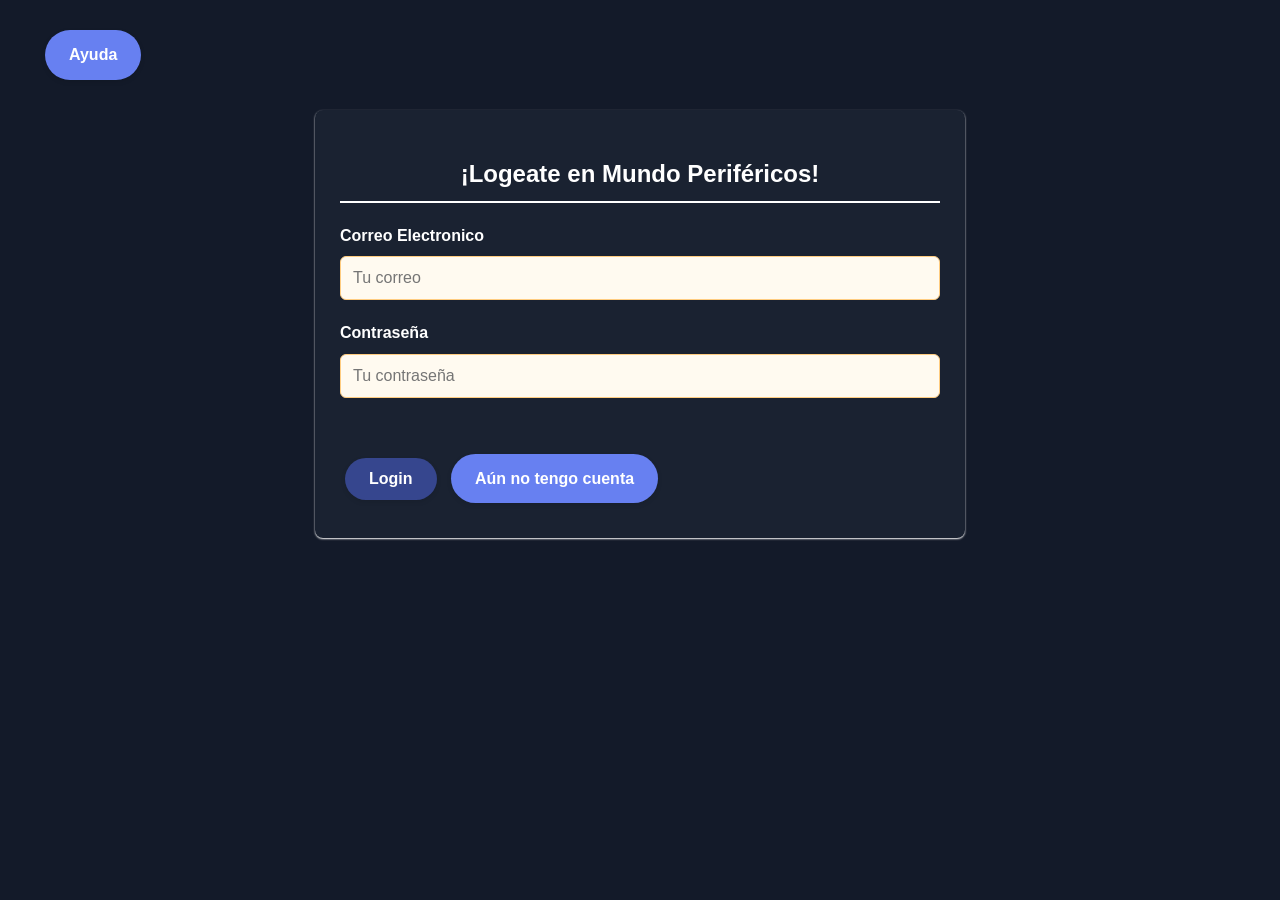
==== admin.html @ 638f1212 "Primer commit" ====
<!DOCTYPE html>
<html lang="es">
<head>
	<meta charset="UTF-8">
	<meta name="viewport" content="width=device-width, initial-scale=1.0">
	<title>Mundo Periféricos - Administradores</title>
	<link rel="stylesheet" href="css/style.css">
</head>
	<body>
		<div class="main-container">
			<div class="container">
				<h2>¡Registrar productos!</h2>

				<div>
					<form id="form-productos">
						<div class="form-group">
							<label for="nombreProducto">Nombre de producto</label>
							<input 
							type="text" 
							id="nombreProducto" 
							maxlength="60" 
							placeholder="Nombre producto" 
							required>
						</div>
						
						<div>
							<label for="filtroTipo">Tipo de producto</label>
							<select id="filtroTipo" class="filter-btn" required>
								<option value="">Seleccione una opcion</option>
							</select>
							<button class="btn btn-small" onclick="window.location.href='editar_filtros_admin.html'">Editar Filtros</button>
						</div>
						
						<br><br>

						<div class="form-group">
							<label for="cantidadProducto">Stock de producto</label>
							<input 
							type="number" 
							id="cantidadProducto" 
							placeholder="Cantidad de producto" 
							required>
						</div>

						<div class="form-group">
							<label for="precioProducto">Precio del producto</label>
							<input type="number" id="precioProducto" placeholder="Precio de producto" required>
						</div>

						<div class="form-group">
							<label for="ivaProducto">IVA de producto:</label>
							<select id="ivaProducto" required>
								<option value="">Seleccione una opcion</option>
								<option value="10">IVA Minimo</option>
								<option value="22">IVA Básico</option>
								<option value="0">Extento de IVA</option>
							</select>
						</div>

						<div class="form-group">
							<label for="imgProducto">Imagen del producto</label>
							<input 
							type="text" 
							id="imgProducto" 
							placeholder="img/laptop.png">
						</div>

						<div class="text-center">
							<button type="submit" class="btn btn-primary">Registrar producto</button>
						</div>
					</form>

					<p id="catalogoProductos"></p>
					
					<br><br>

					<div class="text-center">
						<a href="menu.html" class="btn btn-secondary">Ver menú principal</a>
					</div>
				</div>
			</div>
		</div>

		<script src="scripts/base/storage.js"></script>
		<script src="scripts/base/autenticacion.js"></script>
		<script src="scripts/base/initializer.js"></script>
		<script src="scripts/admin/admin.js"></script>
	</body>
</html>
---- css/style.css ----
/* Estilos generales */
body {
    font-family: 'Segoe UI', Tahoma, Geneva, Verdana, sans-serif;
    background-color: #131a29; /* Beige claro */
    margin: 0;
    padding: 0;
    color: #ffffff; /* Marrón claro para texto */
    line-height: 1.6;
}

h1, h2, h3 {
    color: #ffffff; /* Naranja oscuro */
    border-bottom: 2px solid #ffffff; /* Naranja */
    padding-bottom: 8px;
}

h2 {
    text-align: center;
}

/* Navbar */
.navbar {
    background-color: #27334d;
    color: white;
    padding: 15px 20px;
    position: sticky;
    top: 0;
    z-index: 100;
    box-shadow: 0 2px 5px rgba(0,0,0,0.1);
}

.navbar-container {
    max-width: 1200px;
    margin: 0 auto;
    display: flex;
    justify-content: space-between;
    align-items: center;
}

.navbar-title h1 {
    margin: 0;
    color: white;
    border: none;
    padding: 0;
    font-size: 24px;
}

.navbar-menu {
    display: flex;
    gap: 10px;
}

.navbar-menu a, .navbar-menu button {
    background-color: #ffb347;
    color: #fff;
    text-decoration: none;
    border: none;
    padding: 8px 16px;
    border-radius: 20px;
    cursor: pointer;
    font-size: 14px;
    font-weight: 600;
    transition: all 0.3s ease;
}

.navbar-menu a:hover, .navbar-menu button:hover {
    background-color: #ff9500;
    transform: translateY(-2px);
}

/* Contenedor principal */
.main-container {
    max-width: 1200px;
    margin: 0 auto;
    padding: 20px;
}

.container {
    background-color: #1a2231; /* Beige muy claro */
    border-radius: 8px;
    box-shadow: 0 1px 2px #ffffff;
    padding: 25px;
    margin: 20px auto;
}

.form-container {
    max-width: 600px;
}

/* Vistas */
.view {
    animation: fadeIn 0.3s ease;
}

.view.hidden {
    display: none;
}

@keyframes fadeIn {
    from { opacity: 0; }
    to { opacity: 1; }
}

/* Grupos de formulario */
.form-group {
    margin-bottom: 20px;
}

.form-group label {
    display: block;
    margin-bottom: 8px;
    font-weight: 600;
    color: #ffffff;
}

.form-group input,
.form-group textarea,
.form-group select {
    width: 100%;
    padding: 12px;
    border: 1px solid #ffcc80;
    border-radius: 6px;
    background-color: #fffaf0;
    font-size: 16px;
    font-family: inherit;
    box-sizing: border-box;
    transition: all 0.3s;
}

.form-group input:focus,
.form-group textarea:focus,
.form-group select:focus {
    border-color: #e67e22;
    box-shadow: 0 0 0 3px rgba(230, 126, 34, 0.2);
    outline: none;
}

.form-group textarea {
    resize: vertical;
    min-height: 120px;
}

/* Botones */
.btn {
    display: inline-block;
    margin: 10px 5px;
    padding: 12px 24px;
    background-color: #36468e;
    color: #fff;
    text-decoration: none;
    border: none;
    border-radius: 30px;
    cursor: pointer;
    font-weight: 600;
    transition: all 0.3s ease;
    box-shadow: 0 2px 5px rgba(0,0,0,0.1);
    font-size: 16px;
}

.btn:hover {
    background-color: #1a2231;
    transform: translateY(-3px);
    box-shadow: 0 4px 8px rgba(0,0,0,0.15);
}

.btn-primary {
    background-color: #36468e;
}

.btn-primary:hover {
    background-color: #1a2231;
}

.btn-secondary {
    background-color: #6780f1;
}

.btn-secondary:hover {
    background-color: #1a2231;
}

.btn-success {
    background-color: #66bb6a;
}

.btn-success:hover {
    background-color: #4caf50;
}

.btn-small {
    padding: 8px 16px;
    font-size: 14px;
    background-color: #36468e;
}

.buscador {
    width: 220px;
    padding: 10px 15px;
    border: 1px solid #ffcc80;
    border-radius: 25px;
    background-color: #fffaf0;
    font-size: 15px;
    color: #333;
    outline: none;
    transition: all 0.3s ease;
}

.buscador:focus {
    border-color: #e67e22;
    box-shadow: 0 0 8px rgba(230, 126, 34, 0.4);
}

/* Dashboard */
.dashboard-grid {
    display: grid;
    grid-template-columns: repeat(auto-fit, minmax(250px, 1fr));
    gap: 20px;
    margin-top: 30px;
}

.dashboard-card {
    background-color: #20283a;
    border-radius: 8px;
    padding: 20px;
    text-align: center;
    transition: all 0.3s ease;
    box-shadow: 0 2px 5px rgba(0,0,0,0.1);
}

.dashboard-card:hover {
    transform: translateY(-5px);
    box-shadow: 0 5px 15px rgba(0,0,0,0.2);
}

.dashboard-card h3 {
    margin-top: 0;
    border: none;
}

.dashboard-card p {
    margin: 15px 0;
    font-size: 14px;
}

/* Tareas */
/* GRID MÁS ANGOSTO */
.tareas-grid {
    display: grid;
    grid-template-columns: repeat(auto-fill, 200px); /* 👈 más chico fijo */
    justify-content: center; /* 👈 centra el bloque */
    gap: 20px;
    margin: 20px auto;
}

/* CARD MÁS ANGOSTA */
.tarea-card {
    width: 400px;          /* 👈 clave: ancho fijo */
    background-color: #192230;
    border-radius: 8px;
    padding: 12px;
    border-left: 5px solid #ffa726;
    cursor: pointer;
    transition: all 0.3s ease;
    box-shadow: 0 2px 5px rgba(0,0,0,0.1);
    font-size: 14px;
}

.tarea-card:hover {
    transform: translateY(-3px);
    box-shadow: 0 5px 10px rgba(0,0,0,0.2);
}

.tarea-card.completada {
    background-color: #e8f5e9;
    border-left-color: #66bb6a;
    opacity: 0.7;
}

.tarea-card h3 {
    margin-top: 0;
    border: none;
    color: #d35400;
}

.tarea-header {
    display: flex;
    justify-content: space-between;
    align-items: center;
    margin-bottom: 10px;
}

.tarea-prioridad {
    display: inline-block;
    padding: 4px 8px;
    border-radius: 4px;
    font-size: 12px;
    font-weight: bold;
}

.tarea-prioridad.alta {
    background-color: #ef5350;
    color: white;
}

.tarea-prioridad.media {
    background-color: #ffa726;
    color: white;
}

.tarea-prioridad.baja {
    background-color: #66bb6a;
    color: white;
}

.tarea-info {
    font-size: 14px;
    color: #5a4a42;
    margin: 10px 0;
}

/* Equipos */
.equipos-grid {
    display: grid;
    grid-template-columns: repeat(auto-fill, minmax(300px, 1fr));
    gap: 20px;
    margin: 20px 0;
}

.equipo-card {
    background-color: #e3f2fd;
    border-radius: 8px;
    padding: 20px;
    border-left: 5px solid #42a5f5;
    cursor: pointer;
    transition: all 0.3s ease;
    box-shadow: 0 2px 5px rgba(0,0,0,0.1);
}

.equipo-card:hover {
    transform: translateY(-3px);
    box-shadow: 0 5px 10px rgba(0,0,0,0.2);
}

.equipo-card h3 {
    margin-top: 0;
    border: none;
    color: #1565c0;
}

.equipo-info {
    font-size: 14px;
    color: #0d47a1;
    margin: 10px 0;
}

/* Detalles Equipo */
.equipo-section {
    background-color: #fff3e0;
    border-radius: 8px;
    padding: 20px;
    margin: 20px 0;
    border-left: 5px solid #ffa726;
}

.miembros-lista {
    display: grid;
    grid-template-columns: repeat(auto-fill, minmax(200px, 1fr));
    gap: 15px;
    margin: 20px 0;
}

.miembro-card {
    background-color: #f3e5f5;
    border-radius: 6px;
    padding: 15px;
    border-left: 4px solid #ab47bc;
    display: flex;
    justify-content: space-between;
    align-items: center;
}

.miembro-info h4 {
    margin: 0 0 5px 0;
    color: #6a1b9a;
}

.miembro-info p {
    margin: 0;
    font-size: 12px;
    color: #4a148c;
}

.miembro-lider {
    background-color: #fff3e0;
    border-left-color: #ffa726;
}

/* Filtros */
.filter-tabs {
    display: flex;
    gap: 10px;
    margin: 20px 0;
    flex-wrap: wrap;
}

.filter-btn {
	text-align: center;
    padding: 10px 0px;
    border: 2px solid #394891;
    color: #394891;
    border-radius: 20px;
    cursor: pointer;
    font-weight: 600;
    transition: all 0.3s ease;
}

.filter-btn.active,
.filter-btn:hover {
    background-color: #394891;
    color: white;
}

/* Producto */
.producto-detalle{
    width:85%;
    margin:20px auto;
    padding:20px;

    display:flex;
    align-items:center;
    justify-content:space-between;

    transition:.3s;
}

.producto-detalle:hover{
    transform:translateY(-3px);
}

.producto-card{
    width:85%;
    margin:20px auto;
    padding:20px;

    display:flex;
    align-items:center;
    justify-content:space-between;

    background:#1d2433;
    border:1px solid #ffffff;
    border-radius:15px;

    transition:.3s;
}

.producto-card:hover{
    transform:translateY(-3px);
    box-shadow:0 8px 20px rgba(0,0,0,.35);
}

.producto-img{
    width:140px;
    height:140px;
    object-fit:contain;
}

.producto-info{
    flex:1;
    margin-left:35px;
}

.producto-info h3{
    border:none;
    margin:0;
    color:white;
}

.producto-info p{
    color:#7e8cff;
    font-size:22px;
    font-weight:bold;
}

.producto-btn{
    margin-left:30px;
}

.producto-btn a{
    text-decoration:none;
    color:white;
}
/* Elementos complementarios */
p {
    text-align: center;
}

a {
    color: #d35400;
    text-decoration: none;
    font-weight: 600;
    transition: all 0.3s ease;
}

a:hover {
    color: #ffffff;
    text-decoration: underline;
}

/* Responsive */
@media (max-width: 768px) {
    .navbar-container {
        flex-direction: column;
        gap: 10px;
    }

    .dashboard-grid {
        grid-template-columns: 1fr;
    }

    .tareas-grid {
        grid-template-columns: 1fr;
    }

    .equipos-grid {
        grid-template-columns: 1fr;
    }

    .miembros-lista {
        grid-template-columns: 1fr;
    }

    .form-group input,
    .form-group textarea,
    .form-group select {
        padding: 10px;
        font-size: 16px;
    }

    .btn {
        width: 100%;
        margin: 10px 0;
    }
}

/* Utilidades */
.text-center {
    text-align: center;
}

.margin-top {
    margin-top: 20px;
}

.margin-bottom {
    margin-bottom: 20px;
}

.success {
    color: #66bb6a;
    font-weight: bold;
}

.error {
    color: #ef5350;
    font-weight: bold;
}
.card {
    background: #20283a;
    border-radius: 8px;
    padding: 20px;
    margin: 15px 0;
    box-shadow: 0 2px 4px rgba(0,0,0,0.05);
}
/* Responsive design */
@media (max-width: 768px) {
    .container {
        padding: 15px;
        margin: 10px;
    }
    
    button, a {
        padding: 10px 20px;
        display: block;
        width: 100%;
        text-align: center;
        margin: 8px 0;
    }
}

header {
  background: #333;
  color: #fff;
  padding: 1em;
  text-align: center;
}

nav button {
  margin: 0 10px;
  padding: 10px 20px;
  cursor: pointer;
}

main {
  padding: 2em;
}

textarea{
    padding: 10px 1px;
    margin: 12px 0;
    width: 100%;
    max-width: 500px;
    border: 1px solid #ffcc80; /* Naranja muy claro */
    border-radius: 6px;
    background-color: #fffaf0; /* Beige blanquecino */
    font-size: 16px;
    transition: all 0.5s;
}
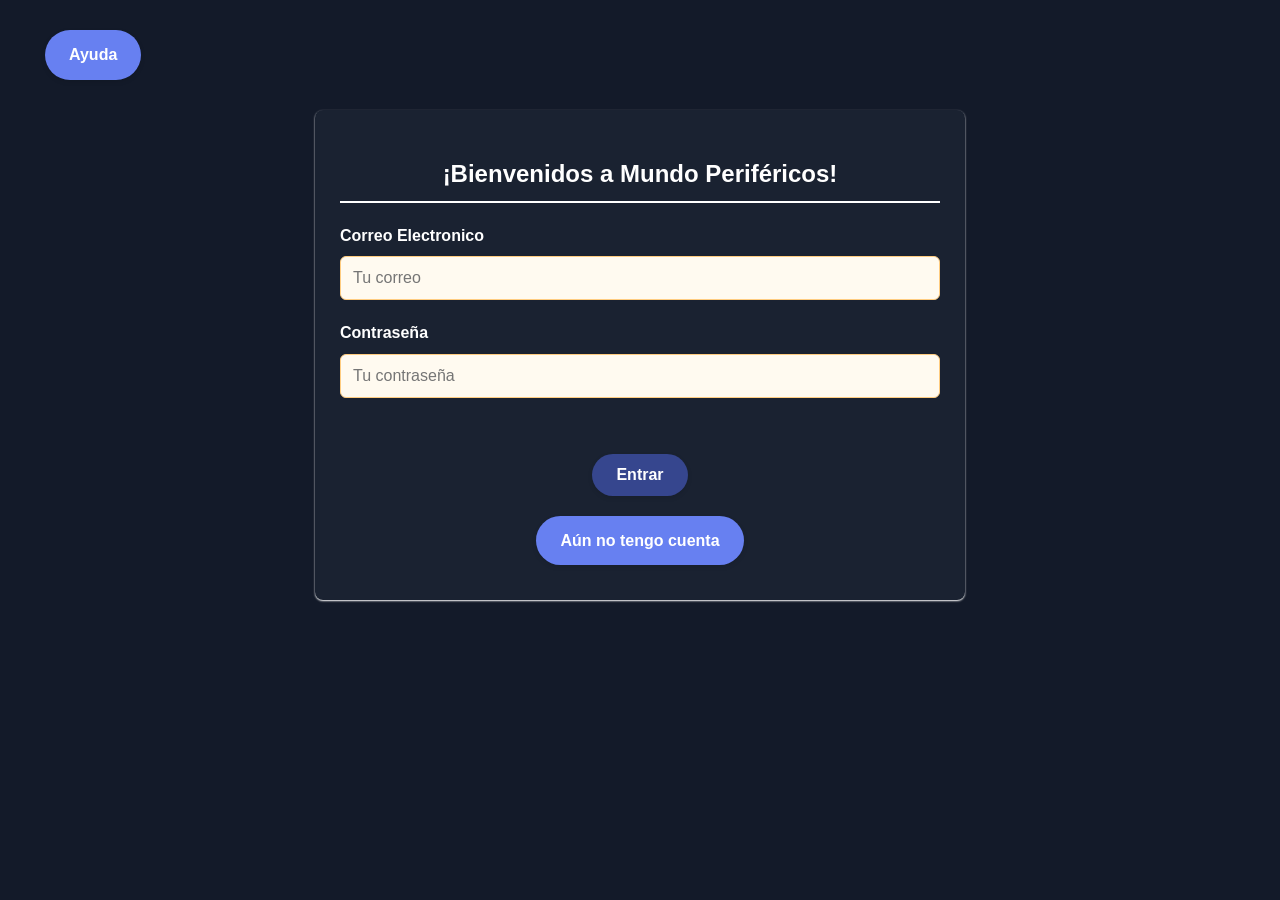
==== commit 3da0df51: "v_con_correcciones" ====
--- a/admin.html
+++ b/admin.html
@@ -1,11 +1,10 @@
-<!DOCTYPE html>
+<!doctype html>
 <html lang="es">
-<head>
-	<meta charset="UTF-8">
-	<meta name="viewport" content="width=device-width, initial-scale=1.0">
-	<title>Mundo Periféricos - Administradores</title>
-	<link rel="stylesheet" href="css/style.css">
-</head>
+	<head>
+		<title>Mundo Periféricos - Administradores</title>
+		<meta charset="UTF-8" />
+		<link rel="stylesheet" href="css/style.css" />
+	</head>
 	<body>
 		<div class="main-container">
 			<div class="container">
@@ -15,36 +14,44 @@
 					<form id="form-productos">
 						<div class="form-group">
 							<label for="nombreProducto">Nombre de producto</label>
-							<input 
-							type="text" 
-							id="nombreProducto" 
-							maxlength="60" 
-							placeholder="Nombre producto" 
-							required>
+							<input
+								type="text"
+								id="nombreProducto"
+								maxlength="60"
+								placeholder="Nombre producto"
+								required />
 						</div>
-						
+
 						<div>
 							<label for="filtroTipo">Tipo de producto</label>
 							<select id="filtroTipo" class="filter-btn" required>
 								<option value="">Seleccione una opcion</option>
 							</select>
-							<button class="btn btn-small" onclick="window.location.href='editar_filtros_admin.html'">Editar Filtros</button>
+							<button
+								class="btn btn-small"
+								onclick="window.location.href = 'editar_filtros_admin.html'">
+								Editar Filtros
+							</button>
 						</div>
-						
-						<br><br>
+
+						<br /><br />
 
 						<div class="form-group">
 							<label for="cantidadProducto">Stock de producto</label>
-							<input 
-							type="number" 
-							id="cantidadProducto" 
-							placeholder="Cantidad de producto" 
-							required>
+							<input
+								type="number"
+								id="cantidadProducto"
+								placeholder="Cantidad de producto"
+								required />
 						</div>
 
 						<div class="form-group">
 							<label for="precioProducto">Precio del producto</label>
-							<input type="number" id="precioProducto" placeholder="Precio de producto" required>
+							<input
+								type="number"
+								id="precioProducto"
+								placeholder="Precio de producto"
+								required />
 						</div>
 
 						<div class="form-group">
@@ -59,20 +66,22 @@
 
 						<div class="form-group">
 							<label for="imgProducto">Imagen del producto</label>
-							<input 
-							type="text" 
-							id="imgProducto" 
-							placeholder="img/laptop.png">
+							<input
+								type="text"
+								id="imgProducto"
+								placeholder="img/laptop.png" />
 						</div>
 
 						<div class="text-center">
-							<button type="submit" class="btn btn-primary">Registrar producto</button>
+							<button type="submit" class="btn btn-primary">
+								Registrar producto
+							</button>
 						</div>
 					</form>
 
 					<p id="catalogoProductos"></p>
-					
-					<br><br>
+
+					<br /><br />
 
 					<div class="text-center">
 						<a href="menu.html" class="btn btn-secondary">Ver menú principal</a>
@@ -86,4 +95,4 @@
 		<script src="scripts/base/initializer.js"></script>
 		<script src="scripts/admin/admin.js"></script>
 	</body>
-</html>+</html>
--- a/css/style.css
+++ b/css/style.css
@@ -69,6 +69,7 @@
 }
 
 /* Contenedor principal */
+
 .main-container {
     max-width: 1200px;
     margin: 0 auto;
@@ -102,6 +103,7 @@
 }
 
 /* Grupos de formulario */
+
 .form-group {
     margin-bottom: 20px;
 }
@@ -211,6 +213,7 @@
 }
 
 /* Dashboard */
+
 .dashboard-grid {
     display: grid;
     grid-template-columns: repeat(auto-fit, minmax(250px, 1fr));
@@ -244,6 +247,7 @@
 
 /* Tareas */
 /* GRID MÁS ANGOSTO */
+
 .tareas-grid {
     display: grid;
     grid-template-columns: repeat(auto-fill, 200px); /* 👈 más chico fijo */
@@ -253,6 +257,7 @@
 }
 
 /* CARD MÁS ANGOSTA */
+
 .tarea-card {
     width: 400px;          /* 👈 clave: ancho fijo */
     background-color: #192230;
@@ -319,6 +324,7 @@
 }
 
 /* Equipos */
+
 .equipos-grid {
     display: grid;
     grid-template-columns: repeat(auto-fill, minmax(300px, 1fr));
@@ -354,6 +360,7 @@
 }
 
 /* Detalles Equipo */
+
 .equipo-section {
     background-color: #fff3e0;
     border-radius: 8px;
@@ -421,6 +428,7 @@
 }
 
 /* Producto */
+
 .producto-detalle{
     width:85%;
     margin:20px auto;
@@ -490,6 +498,7 @@
     color:white;
 }
 /* Elementos complementarios */
+
 p {
     text-align: center;
 }
@@ -507,6 +516,7 @@
 }
 
 /* Responsive */
+
 @media (max-width: 768px) {
     .navbar-container {
         flex-direction: column;
@@ -543,6 +553,7 @@
 }
 
 /* Utilidades */
+
 .text-center {
     text-align: center;
 }
@@ -571,6 +582,7 @@
     margin: 15px 0;
     box-shadow: 0 2px 4px rgba(0,0,0,0.05);
 }
+
 /* Responsive design */
 @media (max-width: 768px) {
     .container {
@@ -614,4 +626,37 @@
     background-color: #fffaf0; /* Beige blanquecino */
     font-size: 16px;
     transition: all 0.5s;
+}
+
+#boton-subir {
+    position: fixed;
+    bottom: 20px;
+    right: 20px;
+    padding: 12px 20px;
+    background-color: #007bff;
+    color: #fff;
+    text-decoration: none;
+    border-radius: 5px;
+    transition: all 0.3s ease;
+    z-index: 1000;
+}
+
+#boton-subir:hover {
+    background-color: #0056b3;
+}
+
+/* Ocultar el botón por defecto */
+#boton-subir.oculto {
+    opacity: 0;
+    visibility: hidden;
+}
+
+/* Mostrar el botón cuando se le añade la clase 'mostrar' */
+#boton-subir.mostrar {
+    opacity: 1;
+    visibility: visible;
+}
+
+html {
+    scroll-behavior: smooth; /* Desplazamiento animado */
 }
